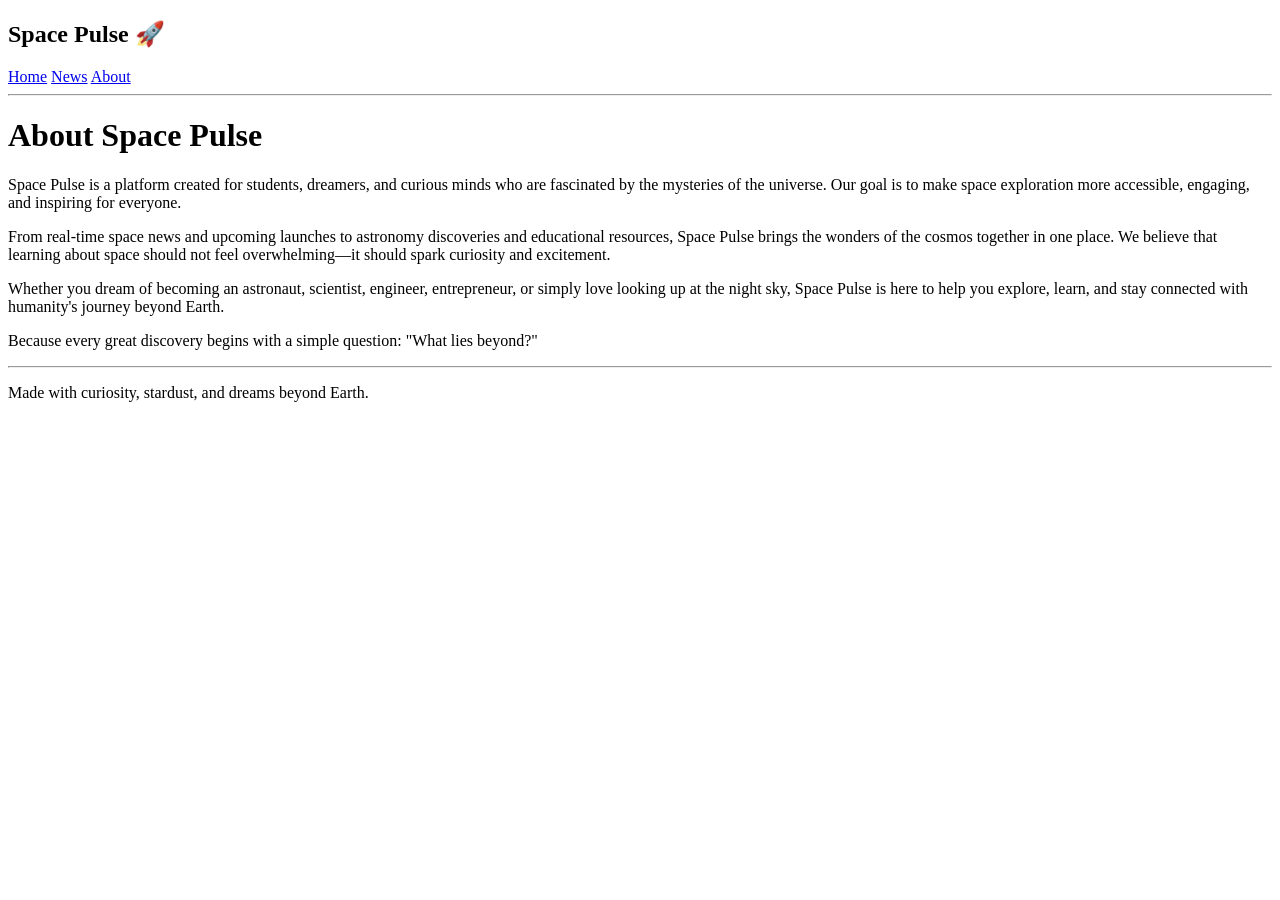
==== about.html @ af9e05ec "Add files via upload" ====
<!DOCTYPE html>
<html>

<head>
    <title>About | Space Pulse</title>
    <link rel="stylesheet" href="style.css">
</head>

<body>

<h2 class="logo">Space Pulse 🚀</h2>

<a href="index.html">Home</a>
<a href="news.html">News</a>
<a href="about.html">About</a>

<hr>

<h1>About Space Pulse</h1>

<p>
Space Pulse is a platform created for students, dreamers, and curious minds who are fascinated by the mysteries of the universe. Our goal is to make space exploration more accessible, engaging, and inspiring for everyone.
</p>

<p>
From real-time space news and upcoming launches to astronomy discoveries and educational resources, Space Pulse brings the wonders of the cosmos together in one place. We believe that learning about space should not feel overwhelming—it should spark curiosity and excitement.
</p>

<p>
Whether you dream of becoming an astronaut, scientist, engineer, entrepreneur, or simply love looking up at the night sky, Space Pulse is here to help you explore, learn, and stay connected with humanity's journey beyond Earth.
</p>

<p>
Because every great discovery begins with a simple question:

"What lies beyond?"
</p>

<hr>

<footer class="footer">
    <p>Made with curiosity, stardust, and dreams beyond Earth.</p>
</footer>

</body>
</html>
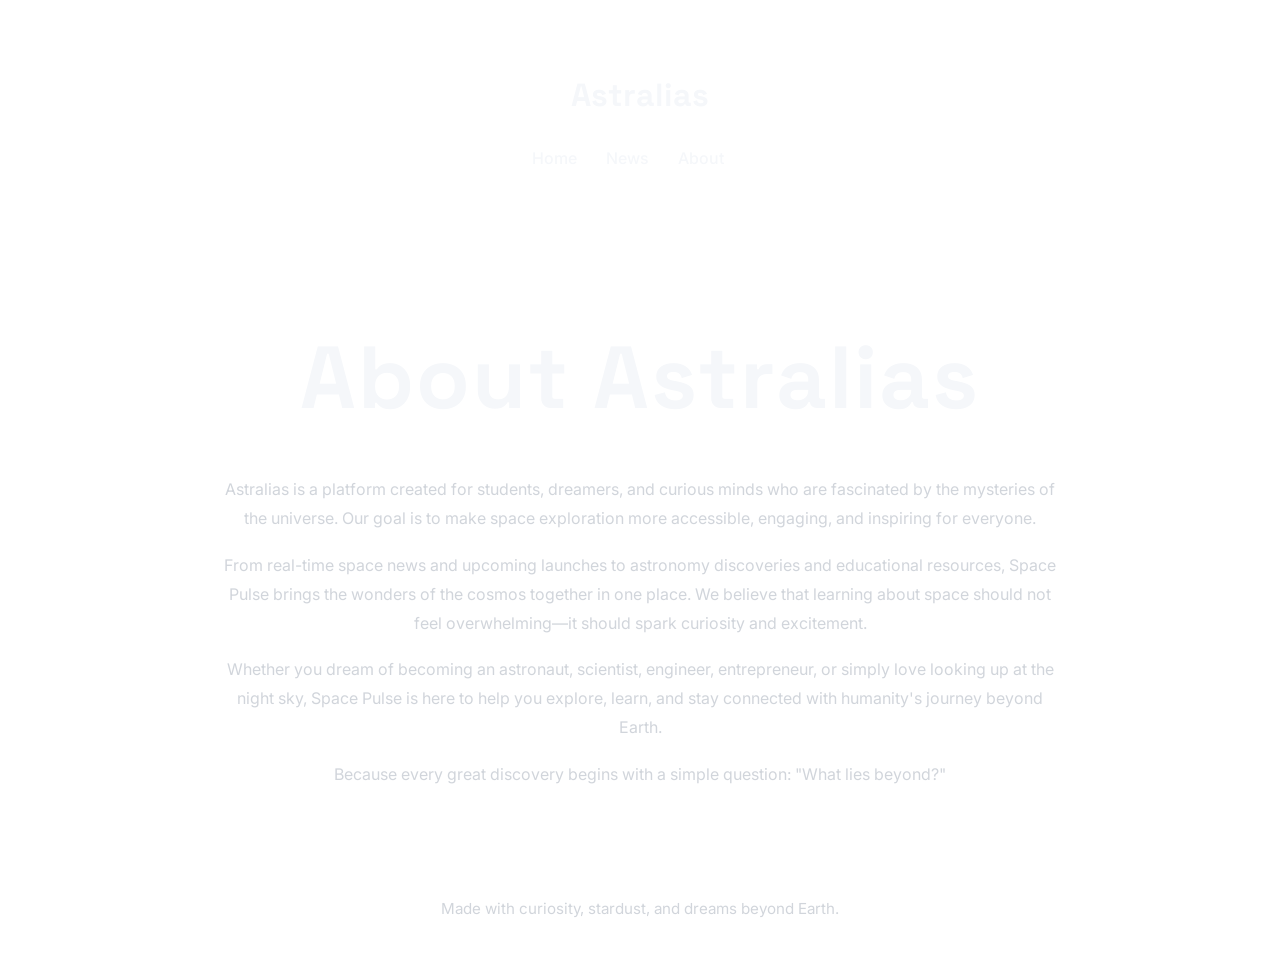
==== commit dc3e834b: "Update about.html" ====
--- a/about.html
+++ b/about.html
@@ -2,13 +2,13 @@
 <html>
 
 <head>
-    <title>About | Space Pulse</title>
+    <title>About | Astralias</title>
     <link rel="stylesheet" href="style.css">
 </head>
 
 <body>
 
-<h2 class="logo">Space Pulse 🚀</h2>
+<h2 class="logo">Astralias</h2>
 
 <a href="index.html">Home</a>
 <a href="news.html">News</a>
@@ -16,10 +16,10 @@
 
 <hr>
 
-<h1>About Space Pulse</h1>
+<h1>About Astralias</h1>
 
 <p>
-Space Pulse is a platform created for students, dreamers, and curious minds who are fascinated by the mysteries of the universe. Our goal is to make space exploration more accessible, engaging, and inspiring for everyone.
+Astralias is a platform created for students, dreamers, and curious minds who are fascinated by the mysteries of the universe. Our goal is to make space exploration more accessible, engaging, and inspiring for everyone.
 </p>
 
 <p>
@@ -43,4 +43,4 @@
 </footer>
 
 </body>
-</html>+</html>
--- a/style.css
+++ b/style.css
@@ -0,0 +1,203 @@
+@import url('https://fonts.googleapis.com/css2?family=Inter:wght@300;400;500;600;700&family=Space+Grotesk:wght@400;500;700&display=swap');
+
+body {
+    margin: 0;
+    padding: 40px 8%;
+    font-family: 'Inter', sans-serif;
+    background-image: url("spacepulse.png");
+    color: #F5F7FA;
+    line-height: 1.8;
+    text-align: center;
+}
+
+
+/* Logo */
+.logo {
+    font-family: 'Space Grotesk', sans-serif;
+    font-size: 2rem;
+    margin-bottom: 20px;
+}
+
+/* Navigation */
+a {
+    color: #F5F7FA;
+    text-decoration: none;
+    margin-right: 25px;
+    font-size: 1rem;
+    font-weight: 500;
+    transition: color 0.3s ease;
+}
+
+a:hover {
+    color: #38BDF8;
+}
+
+/* Lines */
+hr {
+    border: none;
+    height: 1px;
+    background: rgba(255,255,255,0.12);
+    margin: 45px 0;
+}
+
+/* Main Heading */
+h1 {
+    font-family: 'Space Grotesk', sans-serif;
+    font-size: clamp(3rem, 8vw, 5.5rem);
+    text-align: center;
+    margin-top: 80px;
+    margin-bottom: 10px;
+    letter-spacing: 2px;
+}
+
+/* One Pulse at a Time */
+h1 + h2 {
+    font-family: 'Space Grotesk', sans-serif;
+    text-align: center;
+    font-size: 2rem;
+    font-weight: 400;
+    color: #C7D2FE;
+    margin-top: 0;
+}
+
+/* Hero Paragraph */
+h1 + h2 + p {
+    text-align: center;
+    max-width: 700px;
+    margin: 25px auto;
+    color: #CBD5E1;
+}
+
+/* Buttons */
+button {
+    padding: 14px 28px;
+    border-radius: 14px;
+    font-size: 1rem;
+    font-family: 'Inter', sans-serif;
+    cursor: pointer;
+    transition: all 0.3s ease;
+    margin: 12px 8px;
+}
+
+/* Explore Space Button */
+.explore-btn {
+    background: #38BDF8;
+    border: none;
+    color: white;
+}
+
+.explore-btn:hover {
+    transform: translateY(-4px);
+    box-shadow: 0 10px 25px rgba(56, 189, 248, 0.35);
+}
+
+/* Latest News Button */
+.news-btn {
+    background: transparent;
+    border: 2px solid white;
+    color: white;
+}
+
+.news-btn:hover {
+    background: rgba(255,255,255,0.08);
+    transform: translateY(-4px);
+}
+
+/* Feature Cards */
+.feature-card {
+    display: inline-block;
+    background: rgba(255,255,255,0.05);
+    padding: 18px 25px;
+    border-radius: 18px;
+    margin: 12px;
+    min-width: 140px;
+    transition: transform 0.3s ease;
+}
+
+.feature-card:hover {
+    transform: translateY(-5px);
+    background: rgba(255,255,255,0.08);
+}
+.feature-box {
+    display: inline-block;
+    width: 250px;
+    margin: 15px;
+    vertical-align: top;
+}
+
+.feature-box p {
+    margin-top: 10px;
+    color: #CBD5E1;
+    font-size: 0.95rem;
+}
+/* NASA Mission Buttons */
+.mission-btn {
+    display: inline-block;
+    background: rgba(255,255,255,0.05);
+    color: #F5F7FA;
+    text-decoration: none;
+    padding: 18px 30px;
+    margin: 12px;
+    border-radius: 18px;
+    min-width: 220px;
+    font-size: 1rem;
+    font-weight: 500;
+    transition: all 0.3s ease;
+}
+
+.mission-btn:hover {
+    transform: translateY(-5px);
+    background: rgba(56, 189, 248, 0.15);
+    box-shadow: 0 10px 25px rgba(56, 189, 248, 0.25);
+}
+#apod-image {
+    width: 100%;
+    max-width: 700px;
+    height: auto;
+    border-radius: 15px;
+    margin-top: 20px;
+}
+
+/* About Section */
+p {
+    max-width: 850px;
+    margin: 18px auto;
+    color: #D1D5DB;
+}
+
+/* Footer */
+.footer {
+    margin-top: 60px;
+    color: #9CA3AF;
+    font-size: 0.95rem;
+}
+
+/* Mobile Responsiveness */
+@media (max-width: 768px) {
+
+    body {
+        padding: 25px 6%;
+    }
+
+    a {
+        display: inline-block;
+        margin: 8px 12px;
+    }
+
+    button {
+        display: block;
+        width: 100%;
+        max-width: 280px;
+        margin: 15px auto;
+    }
+
+    .feature-card {
+        display: block;
+        width: 100%;
+        box-sizing: border-box;
+    }
+
+    h1 {
+        margin-top: 50px;
+    }
+}
